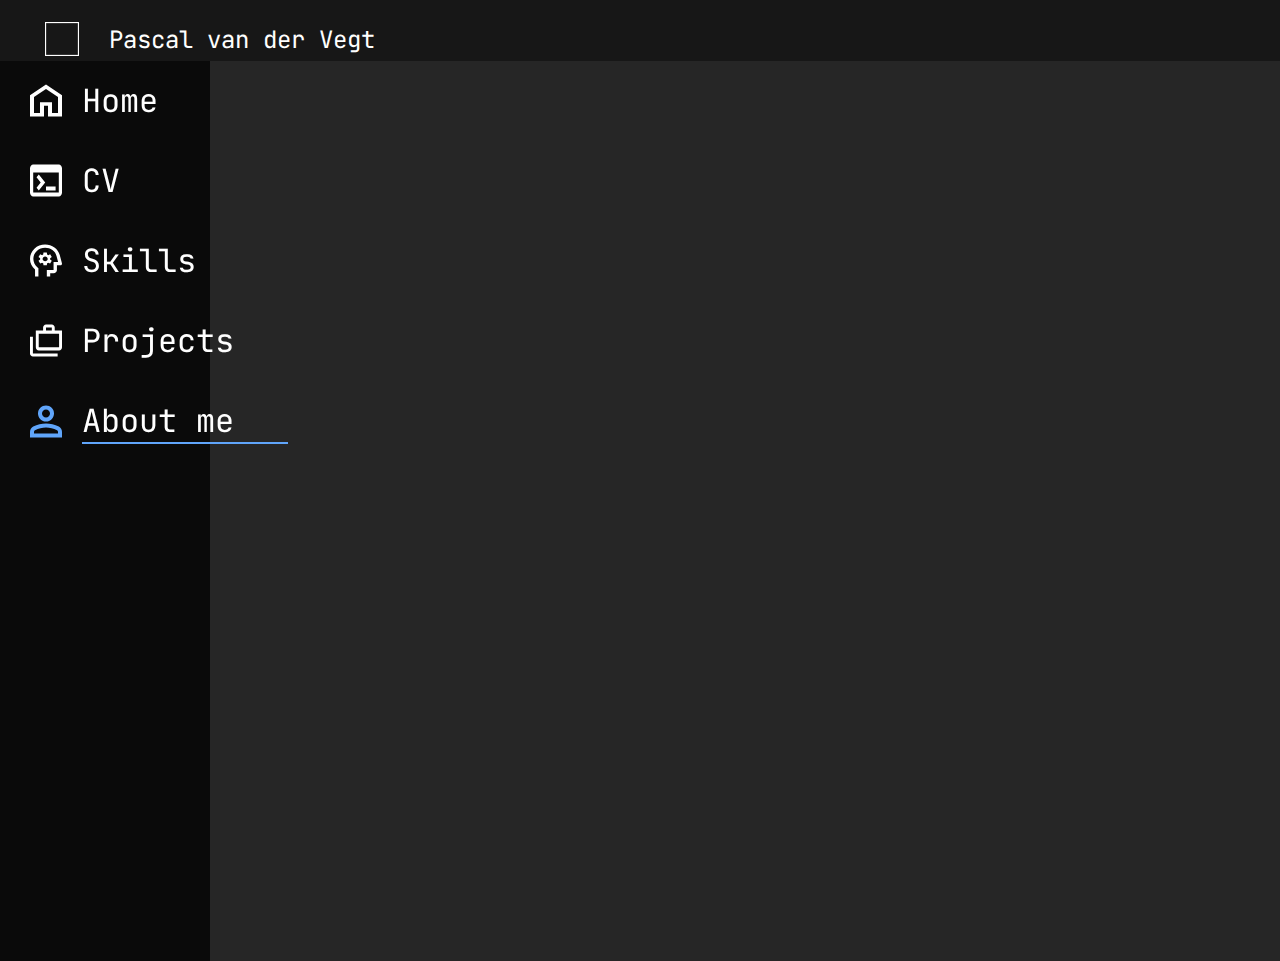
==== aboutme.html @ 91ca8d7b "relatively done not including texts" ====
<!DOCTYPE html>
<html lang="en">

<head>
    <meta charset="UTF-8">
    <meta name="viewport" content="width=device-width, initial-scale=1.0">
    <title>Document</title>
    <link rel="stylesheet" href="style.css">
    <link rel="preconnect" href="https://fonts.googleapis.com">
    <link rel="preconnect" href="https://fonts.gstatic.com" crossorigin>
    <link href="https://fonts.googleapis.com/css2?family=JetBrains+Mono:ital,wght@0,100..800;1,100..800&display=swap"
        rel="stylesheet">
</head>

<body>
    <div class="header">
        <div class="header__section">
            <img class="header__img" src="./img/svg/temp.svg" alt="">
            <h3 class="header__text">Pascal van der Vegt</h3>
        </div>
    </div>
    <main class="main">
        <nav class="navbar">
            <section class="navbar__section">
                <a class="navbar__button navbar__section-button--active" href="./index.html">
                    <img class="navbar__button-img" src="./img/svg/home.svg" alt="">
                    <h2 class="navbar__button-text">Home</h2>
                </a>
                <a class="navbar__button navbar__section-button--active" href="./cv.html">
                    <img class="navbar__button-img" src="./img/svg/cv.svg" alt="">
                    <h2 class="navbar__button-text">CV</h2>
                </a>
                <a class="navbar__button navbar__section-button--active" href="./skills.html">
                    <img class="navbar__button-img" src="./img/svg/skills.svg" alt="">
                    <h2 class="navbar__button-text">Skills</h2>
                </a>
                <a class="navbar__button navbar__section-button--active" href="./projects.html">
                    <img class="navbar__button-img--selected" src="./img/svg/projects.svg" alt="">
                    <h2 class="navbar__button-text">Projects</h2>
                </a>
                <a class="navbar__button navbar__section-button--active" href="./aboutme.html">
                    <img class="navbar__button-img" src="./img/svg/blue/aboutme.svg" alt="">
                    <div class="navbar__button-selected">
                        <h2 class="navbar__button-text">About me</h2>
                        <img src="./img/svg/horizontal.svg" alt="">
                    </div>
                </a>
            </section>
        </nav>
        <div class="main__text">
            <section class="main__section">
                <h1 class="main__title"></h1>
                <article class="main__article">
                </article>
                <article class="main__article">
                    <h2 class="main__article-subtitle"></h2>
                    <p class="main__article-text">
                    </p>
                </article>
                <article class="main__article">
                    <h2 class="main__article-subtitle"></h2>
                    <p class="main__article-text">
                    </p>
                </article>
            </section>
        </div>
    </main>
</body>

</html>
---- style.css ----
/* <uniquifier>: Use a uniquifier for the class name
<weight>: Use a value from 100 to 800 */

/* code for general use and variables */

:root {
  --background: #0a0a0a;
  --surface-dark: #171717;
  --surface-main: #262626;
  --surface-light: #404040;
  --white-on: #ffffff;
  --white-on1: #ffffffd9;
  --white-on2: #ffffff99;
  --black-on: #000000;
  --primary-color: #60a5fa;
  --secondary-color: #e11d48;
  --tertiary-color: #9333ea;
  --success-color: #4ade80;
  --warning-color: #fbbf24;
  --error-color: #f87171;
  --header-one-font-size: 48px;
  --header-two-font-size: 32px;
  --header-three-font-size: 24px;
  --header-four-font-size: 20px;
  --header-five-font-size: 18px;
  --paragraph-font-size: 18px;
}

* {
  font-family: "JetBrains Mono";
  font-weight: 400;
  font-style: normal;
  color: var(--white-on);
  padding: 0;
  margin: 0;
}

h1 {
  font-size: var(--header-one-font-size);
}
h2 {
  font-size: var(--header-two-font-size);
}
h3 {
  font-size: var(--header-three-font-size);
}
h4 {
  font-size: var(--header-four-font-size);
}
h5 {
  font-size: var(--header-five-font-size);
}
p {
  font-size: var(--paragraph-font-size);
}

/* Header | Top of page */

.header {
  width: 100%;
  height: 6.76vh;
  background-color: var(--surface-dark);
  color: var(--white-on);
}

.header__section {
  display: flex;
  justify-content: flex-start;
  align-items: center;
  gap: 30px;
  padding: 22px 0px 17px 45px;
}

.header__img {
  width: 34px;
  height: 34px;
}

.header__text {
}

/* main */

html {
  background-color: var(--surface-main);
}

.main {
  display: flex;
}

/* First navbar */
.navbar {
  width: 16.41vw;
  height: 100vh;
  top: 6.76%;
  background-color: var(--background);
}

.navbar__section {
  display: flex;
  justify-content: center;
  align-items: flex-start;
  flex-direction: column;
  position: sticky;
  top: 0;
}

.navbar__button {
  display: flex;
  gap: 20px;
  padding: 18.5px 60px 18.5px 30px;
  text-decoration: none;
}

.navbar__button-selected {
  display: flex;
  flex-direction: column;
}

.navbar__button--active:hover {
}

.navbar__button-img--selected {
  color: var(--primary-color);
}

.navbar__button-img {
}

.navbar__button-text {
}

/* Second navbar */
.secondnavbar {
  width: 16.93vw;
  height: 100vh;
  background-color: var(--surface-dark);
}

.secondnavbar__section {
  display: flex;
  flex-direction: column;
  padding: 23px 49px 0px 24px;
  position: sticky;
  top: 0;
}

.secondnavbar__button {
  padding: 10px 0px 10px 0px;
  text-decoration: none;
  display: flex;
  align-items: center;
  gap: 15px;
}

.less--padding {
  padding-right: 30px;
}

.secondnavbar__button-img {
}

.secondnavbar__button-text {
}

/* main part */

.main__text {
  background-color: var(--surface-main);
  width: 67vw;
  height: auto;
  color: var(--white-on);
}

.main__section {
  padding: 39px 49px 51px 54px;
}

.main__title {
}

.main__article {
}

.main__article-text {
}

.main__article-img {
  width: 553px;
  height: 238px;
  padding: 16px 0px 16px 0px;
}

.main__article-infobox {
  width: 1100px;
  height: 176px;
  padding: 16px 0px 16px 16px;
  line-height: 30px;
  background-color: var(--surface-light);
}
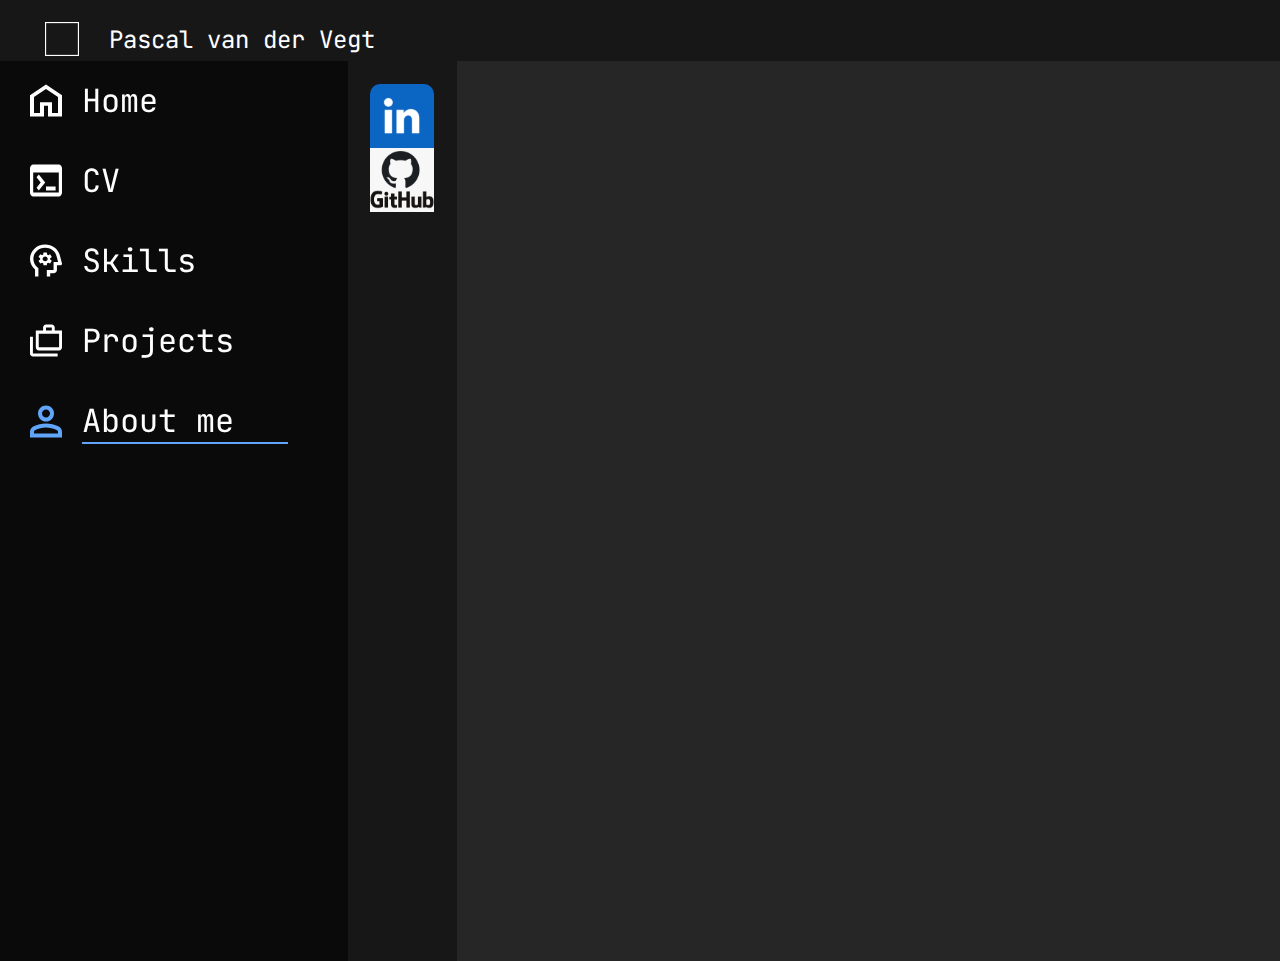
==== commit c20ec131: "im lost" ====
--- a/aboutme.html
+++ b/aboutme.html
@@ -6,6 +6,7 @@
     <meta name="viewport" content="width=device-width, initial-scale=1.0">
     <title>Document</title>
     <link rel="stylesheet" href="style.css">
+    <link rel="stylesheet" href="style_aboutme.css">
     <link rel="preconnect" href="https://fonts.googleapis.com">
     <link rel="preconnect" href="https://fonts.gstatic.com" crossorigin>
     <link href="https://fonts.googleapis.com/css2?family=JetBrains+Mono:ital,wght@0,100..800;1,100..800&display=swap"
@@ -47,6 +48,17 @@
                 </a>
             </section>
         </nav>
+        <nav class="secondnavbar__special">
+            <section class="secondnavbar__special-section">
+                <a class="secondnavbar__special-button"
+                    href="https://www.linkedin.com/in/pascal-van-der-vegt-bb1a90234/" target="_blank">
+                    <img class="secondnavbar__special-image--first" src="./img/svg/image 4.svg" alt="">
+                </a>
+                <a class="secondnavbar__special-button" href="https://github.com/pascal-vegt">
+                    <img src="./img/svg/image 6.svg" alt="">
+                </a>
+            </section>
+        </nav>
         <div class="main__text">
             <section class="main__section">
                 <h1 class="main__title"></h1>
--- a/style.css
+++ b/style.css
@@ -33,6 +33,7 @@
   color: var(--white-on);
   padding: 0;
   margin: 0;
+  box-sizing: border-box;
 }
 
 h1 {
@@ -91,7 +92,7 @@
 
 /* First navbar */
 .navbar {
-  width: 16.41vw;
+  width: auto;
   height: 100vh;
   top: 6.76%;
   background-color: var(--background);
@@ -154,10 +155,6 @@
   gap: 15px;
 }
 
-.less--padding {
-  padding-right: 30px;
-}
-
 .secondnavbar__button-img {
 }
 
@@ -194,7 +191,7 @@
 
 .main__article-infobox {
   width: 1100px;
-  height: 176px;
+  height: auto;
   padding: 16px 0px 16px 16px;
   line-height: 30px;
   background-color: var(--surface-light);
--- a/style_aboutme.css
+++ b/style_aboutme.css
@@ -0,0 +1,29 @@
+* {
+  padding: 0;
+  margin: 0;
+  box-sizing: border-box;
+}
+
+.secondnavbar__special {
+  width: 113px;
+  height: 100vh;
+  background-color: var(--surface-dark);
+}
+
+.secondnavbar__special-image--first {
+  border-radius: 10px 10px 0px 0px;
+}
+
+.secondnavbar__special-section {
+  padding-top: 23px;
+  display: flex;
+  flex-direction: column;
+  align-items: center;
+  justify-content: center;
+  gap: 0px;
+}
+
+.secondnavbar__special-button {
+  height: 64px;
+  width: 64px;
+}
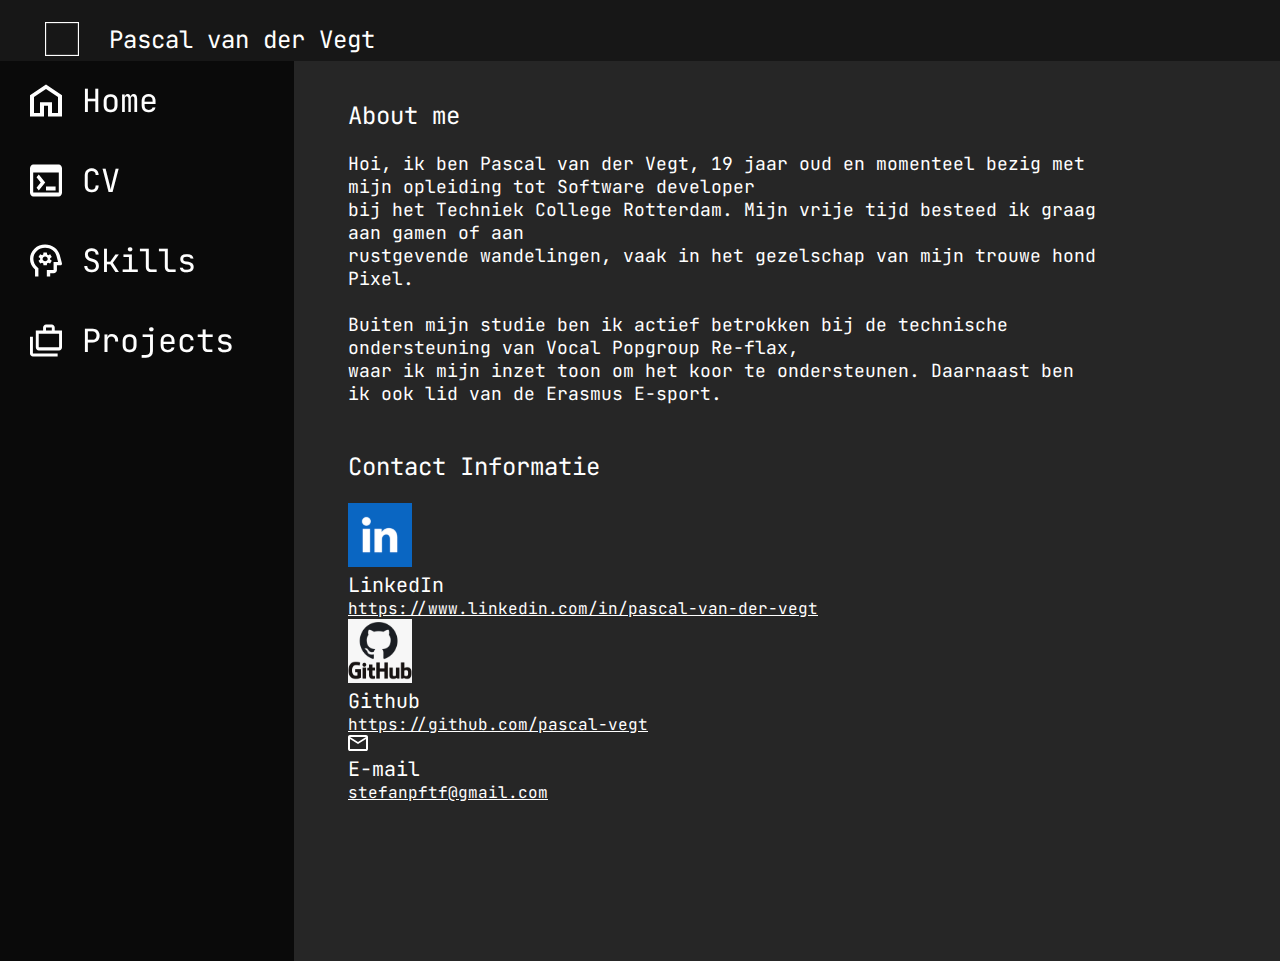
==== commit bd37b580: "portfolio website" ====
--- a/aboutme.html
+++ b/aboutme.html
@@ -6,7 +6,7 @@
     <meta name="viewport" content="width=device-width, initial-scale=1.0">
     <title>Document</title>
     <link rel="stylesheet" href="style.css">
-    <link rel="stylesheet" href="style_aboutme.css">
+    <link rel="stylesheet" href="style_mobile.css">
     <link rel="preconnect" href="https://fonts.googleapis.com">
     <link rel="preconnect" href="https://fonts.gstatic.com" crossorigin>
     <link href="https://fonts.googleapis.com/css2?family=JetBrains+Mono:ital,wght@0,100..800;1,100..800&display=swap"
@@ -29,51 +29,74 @@
                 </a>
                 <a class="navbar__button navbar__section-button--active" href="./cv.html">
                     <img class="navbar__button-img" src="./img/svg/cv.svg" alt="">
-                    <h2 class="navbar__button-text">CV</h2>
+                    <div class="navbar__button-selected">
+                        <h2 class="navbar__button-text">CV</h2>
+                    </div>
                 </a>
                 <a class="navbar__button navbar__section-button--active" href="./skills.html">
                     <img class="navbar__button-img" src="./img/svg/skills.svg" alt="">
                     <h2 class="navbar__button-text">Skills</h2>
                 </a>
                 <a class="navbar__button navbar__section-button--active" href="./projects.html">
-                    <img class="navbar__button-img--selected" src="./img/svg/projects.svg" alt="">
+                    <img class="navbar__button-img" src="./img/svg/projects.svg" alt="">
                     <h2 class="navbar__button-text">Projects</h2>
                 </a>
-                <a class="navbar__button navbar__section-button--active" href="./aboutme.html">
+                <a class="navbar__button navbar__section-button--active hidden" href="./aboutme.html">
                     <img class="navbar__button-img" src="./img/svg/blue/aboutme.svg" alt="">
                     <div class="navbar__button-selected">
                         <h2 class="navbar__button-text">About me</h2>
-                        <img src="./img/svg/horizontal.svg" alt="">
+                        <img class="navbar__button-selected--desktop" src="./img/svg/horizontal.svg" alt="">
                     </div>
-                </a>
-            </section>
-        </nav>
-        <nav class="secondnavbar__special">
-            <section class="secondnavbar__special-section">
-                <a class="secondnavbar__special-button"
-                    href="https://www.linkedin.com/in/pascal-van-der-vegt-bb1a90234/" target="_blank">
-                    <img class="secondnavbar__special-image--first" src="./img/svg/image 4.svg" alt="">
-                </a>
-                <a class="secondnavbar__special-button" href="https://github.com/pascal-vegt">
-                    <img src="./img/svg/image 6.svg" alt="">
                 </a>
             </section>
         </nav>
         <div class="main__text">
             <section class="main__section">
-                <h1 class="main__title"></h1>
-                <article class="main__article">
-                </article>
-                <article class="main__article">
-                    <h2 class="main__article-subtitle"></h2>
-                    <p class="main__article-text">
-                    </p>
-                </article>
-                <article class="main__article">
-                    <h2 class="main__article-subtitle"></h2>
-                    <p class="main__article-text">
-                    </p>
-                </article>
+                <h3>About me</h3><br>
+                <p>
+                    Hoi, ik ben Pascal van der Vegt, 19 jaar oud en momenteel bezig met mijn opleiding tot Software
+                    developer
+                    <br>
+                    bij het Techniek College Rotterdam. Mijn vrije tijd besteed ik graag aan gamen of aan <br>
+                    rustgevende wandelingen, vaak in het gezelschap van mijn trouwe hond Pixel. <br>
+                    <br>
+                    Buiten mijn studie ben ik actief betrokken bij de technische ondersteuning van Vocal Popgroup
+                    Re-flax,
+                    <br>
+                    waar ik mijn inzet toon om het koor te ondersteunen. Daarnaast ben ik ook lid van de Erasmus
+                    E-sport.
+                    <br><br><br>
+                </p>
+                <h3>Contact Informatie</h3><br>
+                <div class="aboutme__object">
+                    <img class="aboutme__image aboutme__image--margin-bottom"
+                        src="./img/svg/image 4.svg" alt="">
+                    <div class="aboutme__objecttext">
+                        <h4>LinkedIn</h4>
+                        <a class="" href="https://www.linkedin.com/in/pascal-van-der-vegt-bb1a90234/" target="_blank">
+                            https://www.linkedin.com/in/pascal-van-der-vegt
+                        </a>
+                    </div>
+                </div>
+                <div class="aboutme__object">
+                    <img class="aboutme__image aboutme__image--margin-bottom"
+                        src="./img/svg/image 6.svg" alt="">
+                    <div class="aboutme__objecttext">
+                        <h4>Github</h4>
+                        <a class="" href="https://github.com/pascal-vegt" target="_blank">
+                            https://github.com/pascal-vegt
+                        </a>
+                    </div>
+                </div>
+                <div class="aboutme__object">
+                    <img class="aboutme__image" src="./img/svg/email.svg" alt="">
+                    <div class="aboutme__objecttext">
+                        <h4>E-mail</h4>
+                        <a href="mailto:stefanpftf@gmail.com">
+                            stefanpftf@gmail.com
+                        </a>
+                    </div>
+                </div>
             </section>
         </div>
     </main>
--- a/style.css
+++ b/style.css
@@ -22,8 +22,33 @@
   --header-two-font-size: 32px;
   --header-three-font-size: 24px;
   --header-four-font-size: 20px;
-  --header-five-font-size: 18px;
+  --header-five-font-size: 16px;
   --paragraph-font-size: 18px;
+}
+
+.font-100 {
+  font-weight: 100;
+}
+.font-200 {
+  font-weight: 200;
+}
+.font-300 {
+  font-weight: 300;
+}
+.font-400 {
+  font-weight: 400;
+}
+.font-500 {
+  font-weight: 500;
+}
+.font-600 {
+  font-weight: 600;
+}
+.font-700 {
+  font-weight: 700;
+}
+.font-800 {
+  font-weight: 800;
 }
 
 * {
@@ -36,6 +61,10 @@
   box-sizing: border-box;
 }
 
+.surface-dark {
+  background-color: var(--surface-dark);
+}
+
 h1 {
   font-size: var(--header-one-font-size);
 }
@@ -55,144 +84,156 @@
   font-size: var(--paragraph-font-size);
 }
 
-/* Header | Top of page */
-
-.header {
-  width: 100%;
-  height: 6.76vh;
-  background-color: var(--surface-dark);
-  color: var(--white-on);
-}
-
-.header__section {
-  display: flex;
-  justify-content: flex-start;
-  align-items: center;
-  gap: 30px;
-  padding: 22px 0px 17px 45px;
-}
-
-.header__img {
-  width: 34px;
-  height: 34px;
-}
-
-.header__text {
-}
-
-/* main */
-
-html {
-  background-color: var(--surface-main);
-}
-
-.main {
-  display: flex;
-}
-
-/* First navbar */
-.navbar {
-  width: auto;
-  height: 100vh;
-  top: 6.76%;
-  background-color: var(--background);
-}
-
-.navbar__section {
-  display: flex;
-  justify-content: center;
-  align-items: flex-start;
-  flex-direction: column;
-  position: sticky;
-  top: 0;
-}
-
-.navbar__button {
-  display: flex;
-  gap: 20px;
-  padding: 18.5px 60px 18.5px 30px;
-  text-decoration: none;
-}
-
-.navbar__button-selected {
-  display: flex;
-  flex-direction: column;
-}
-
-.navbar__button--active:hover {
-}
-
-.navbar__button-img--selected {
-  color: var(--primary-color);
-}
-
-.navbar__button-img {
-}
-
-.navbar__button-text {
-}
-
-/* Second navbar */
-.secondnavbar {
-  width: 16.93vw;
-  height: 100vh;
-  background-color: var(--surface-dark);
-}
-
-.secondnavbar__section {
-  display: flex;
-  flex-direction: column;
-  padding: 23px 49px 0px 24px;
-  position: sticky;
-  top: 0;
-}
-
-.secondnavbar__button {
-  padding: 10px 0px 10px 0px;
-  text-decoration: none;
-  display: flex;
-  align-items: center;
-  gap: 15px;
-}
-
-.secondnavbar__button-img {
-}
-
-.secondnavbar__button-text {
-}
-
-/* main part */
-
-.main__text {
-  background-color: var(--surface-main);
-  width: 67vw;
-  height: auto;
-  color: var(--white-on);
-}
-
-.main__section {
-  padding: 39px 49px 51px 54px;
-}
-
-.main__title {
-}
-
-.main__article {
-}
-
-.main__article-text {
-}
-
-.main__article-img {
-  width: 553px;
-  height: 238px;
-  padding: 16px 0px 16px 0px;
-}
-
-.main__article-infobox {
-  width: 1100px;
-  height: auto;
-  padding: 16px 0px 16px 16px;
-  line-height: 30px;
-  background-color: var(--surface-light);
-}
+@media only screen and (min-width: 720px) {
+  /* Header | Top of page */
+
+  .header {
+    width: 100%;
+    height: 6.76vh;
+    background-color: var(--surface-dark);
+    color: var(--white-on);
+  }
+
+  .header__section {
+    display: flex;
+    justify-content: flex-start;
+    align-items: center;
+    gap: 30px;
+    padding: 22px 0px 17px 45px;
+  }
+
+  .header__img {
+    width: 34px;
+    height: 34px;
+  }
+
+  .header__text {
+  }
+
+  /* main */
+
+  html {
+    background-color: var(--surface-main);
+  }
+
+  .main {
+    display: flex;
+  }
+
+  /* First navbar */
+  .navbar {
+    width: auto;
+    height: 100vh;
+    top: 0;
+    background-color: var(--background);
+    position: sticky;
+  }
+
+  .navbar__section {
+    display: flex;
+    justify-content: center;
+    align-items: flex-start;
+    flex-direction: column;
+    position: sticky;
+    top: 0;
+  }
+
+  .navbar__button {
+    display: flex;
+    gap: 20px;
+    padding: 18.5px 60px 18.5px 30px;
+    text-decoration: none;
+  }
+
+  .navbar__button-selected {
+    display: flex;
+    flex-direction: column;
+  }
+
+  .navbar__button-img--selected {
+    color: var(--primary-color);
+  }
+
+  .navbar__button-img {
+  }
+
+  .navbar__button-text {
+  }
+
+  .navbar__aboutme--mobile {
+    display: none;
+  }
+
+  .navbar__button-selected--desktop {
+    display: block;
+  }
+
+  /* Second navbar */
+  .secondnavbar {
+    width: 16.93vw;
+    height: 100vh;
+    background-color: var(--surface-dark);
+  }
+
+  .secondnavbar__section {
+    display: flex;
+    flex-direction: column;
+    padding: 23px 49px 0px 24px;
+    position: sticky;
+    top: 0;
+  }
+
+  .secondnavbar__button {
+    padding: 10px 0px 10px 0px;
+    text-decoration: none;
+    display: flex;
+    align-items: center;
+    gap: 15px;
+  }
+
+  .secondnavbar__button-img {
+  }
+
+  .secondnavbar__button-text {
+  }
+
+  /* main part */
+
+  .main__text {
+    background-color: var(--surface-main);
+    width: 67vw;
+    height: auto;
+    color: var(--white-on);
+  }
+
+  .main__section {
+    padding: 39px 49px 51px 54px;
+  }
+
+  .main__title {
+  }
+
+  .main__article {
+  }
+
+  .main__article-text {
+  }
+
+  .main__article-img {
+    width: 553px;
+    height: 238px;
+    padding: 16px 0px 16px 0px;
+  }
+
+  .main__article-infobox {
+    width: 1100px;
+    height: auto;
+    padding: 16px 0px 16px 16px;
+    line-height: 30px;
+    background-color: var(--surface-light);
+  }
+
+  .hidden {
+    display: none;
+  }
+}
--- a/style_mobile.css
+++ b/style_mobile.css
@@ -0,0 +1,422 @@
+* {
+  padding: 0;
+  margin: 0;
+  box-sizing: border-box;
+}
+
+@media only screen and (max-width: 720px) {
+  /* top of screen */
+
+  .header {
+    width: 100vw;
+    height: 15vh;
+    background-color: var(--background);
+    color: var(--white-on);
+    position: fixed;
+    z-index: 1;
+    top: 0;
+  }
+
+  .header__section {
+    height: 100%;
+    display: flex;
+    align-items: center;
+    justify-content: center;
+    gap: 50px;
+  }
+
+  .header__img {
+    width: 96px;
+    height: 96px;
+  }
+
+  .header__text {
+    font-size: var(--header-two-font-size);
+  }
+
+  /* main */
+
+  html {
+    background-color: var(--surface-main);
+  }
+
+  .main {
+    display: flex;
+    flex-direction: column-reverse;
+  }
+
+  /* First navbar */
+  .navbar {
+    height: 13.75vh;
+    width: 100vw;
+    background-color: var(--background);
+    position: fixed;
+    z-index: 1;
+    bottom: 0;
+  }
+
+  .navbar__section {
+    display: flex;
+    width: 720px;
+    height: 154px;
+    padding-bottom: 5px;
+    justify-content: center;
+    align-items: center;
+    gap: 68px;
+    flex-shrink: 0;
+  }
+
+  .navbar__button {
+    text-decoration: none;
+    display: flex;
+    align-items: center;
+    flex-direction: column;
+    gap: 15px;
+  }
+
+  .navbar__button-selected {
+  }
+
+  .navbar__button-img--selected {
+    color: var(--primary-color);
+  }
+
+  .navbar__button-img {
+    width: 65px;
+    height: 65px;
+  }
+
+  .navbar__button-text {
+    font-size: var(--header-five-font-size);
+  }
+
+  .navbar__button-selected--desktop {
+    display: none;
+  }
+
+  .navbar__aboutme--mobile {
+    display: block;
+  }
+  /* Second navbar */
+  .secondnavbar {
+    background-color: var(--surface-main);
+    width: 100vw;
+    height: 71.25vh;
+    position: relative;
+    top: 15vh;
+    position: absolute;
+  }
+
+  .secondnavbar__section {
+    display: flex;
+    flex-direction: column;
+    padding: 23px 49px 0px 24px;
+    position: sticky;
+    top: 0;
+  }
+
+  .secondnavbar__button {
+    padding: 10px 0px 10px 0px;
+    text-decoration: none;
+    display: flex;
+    align-items: center;
+    gap: 15px;
+  }
+
+  .secondnavbar__button-img {
+  }
+
+  .secondnavbar__button-text {
+    font-size: var(--header-two-font-size);
+  }
+
+  .secondnavbar__button-text::before {
+    content: "> ";
+  }
+
+  .front {
+    z-index: 1;
+  }
+  /* main text area */
+
+  .main__text {
+    color: var(--white-on);
+    width: 100vw;
+    height: 71.25vh;
+    position: relative;
+    top: 15vh;
+    background-color: var(--surface-dark);
+  }
+
+  .main__section {
+    margin: 20px;
+  }
+
+  .main__title {
+  }
+
+  .main__article {
+    background-color: var(--surface-dark);
+  }
+
+  .main__article-text {
+  }
+
+  .main__article-img {
+  }
+
+  .main__article-infobox {
+    background-color: var(--surface-light);
+  }
+
+  .aboutme__object {
+  }
+
+  .aboutme__image {
+  }
+
+  .aboutme__objecttext {
+  }
+
+  .aboutme__overlay {
+    display: none;
+  }
+
+  .main__skills-text {
+    padding: 39px 49px 51px 54px;
+    box-shadow: 8px 8px 10px 0px rgba(0, 0, 0, 0.25) inset;
+    background-color: var(--surface-main);
+  }
+
+  .skills__section {
+  }
+
+  .skills__article-3x2 {
+    display: flex;
+    width: auto;
+    justify-content: center;
+    align-items: center;
+    gap: 53px;
+    flex-wrap: wrap;
+    padding: 26.5px 0px 26.5px 0px;
+  }
+
+  .skills__individual {
+    width: 400px;
+    height: 100px;
+    background-color: var(--surface-light);
+    border-radius: 15px;
+    padding: 10px;
+    display: flex;
+    justify-content: center;
+    align-items: center;
+    box-shadow: 8px 8px 10px 0px rgba(0, 0, 0, 0.25);
+  }
+
+  .secondnavbar--away {
+    background-color: var(--surface-main);
+  }
+
+  .hidden {
+    display: block;
+  }
+
+  .aboutme__overlay {
+    position: fixed;
+    z-index: -10;
+  }
+  .aboutme__overlay-article {
+    display: none;
+  }
+
+  .main__homepage {
+    margin-top: 15vh;
+  }
+
+  .main__homepage-profile-image {
+    width: 160px;
+    height: 160px;
+    position: absolute;
+    z-index: 1;
+    margin: 282px 1344px 728px 101px;
+    background-color: var(--white-on);
+    top: 0;
+    border-radius: 90px;
+  }
+
+  .main__homepage-profile-banner {
+    width: 90%;
+    height: 187px;
+    box-shadow: 0px 4px 40px 0px rgba(0, 0, 0, 0.25) inset;
+    margin: 20px 40px 0px 40px;
+  }
+
+  .main__homepage-profile-image--default {
+    background-image: url(./img/defaultpicture.png);
+  }
+
+  .main__homepage-profile-banner--default {
+    background-image: url(./img/defaultbanner.png);
+  }
+
+  .main {
+    background-color: var(--surface-dark);
+  }
+
+  .main__homepage {
+    display: flex;
+    flex-direction: column;
+    height: 71.25vh;
+    padding: 20px;
+    margin-bottom: 25.75vh;
+  }
+
+  .main__homepage-profile {
+    background-color: var(--surface-main);
+    height: 27vh;
+  }
+
+  .main__homepage-profile-text {
+    padding-top: 10px;
+    margin-top: 25px;
+    margin-left: 104px;
+    display: flex;
+    flex-direction: column;
+    height: 40%;
+    justify-content: space-between;
+  }
+
+  .main__homepage-profile-text--together {
+    display: flex;
+    gap: 20px;
+  }
+
+  .main__homepage-profile-text--together h2 {
+    width: 100%;
+  }
+
+  .subsidiary__section {
+    display: flex;
+    flex-direction: column;
+    margin-top: 48px;
+    gap: 48px;
+  }
+
+  .subsidiary__section-primary {
+    background-color: var(--surface-main);
+    width: 100%;
+    height: 288px;
+  }
+
+  .subsidiary__section-secondary {
+    background-color: var(--surface-main);
+    width: 100%;
+    height: 288px;
+  }
+
+  .subsidiary__section-primary-skills {
+    width: 80%;
+    height: 80%;
+    display: flex;
+    flex-flow: wrap;
+    justify-content: space-around;
+    align-items: flex-start;
+    align-content: stretch;
+    margin: 10px 0px 0px 60px;
+  }
+
+  .subsidiary__section-title {
+    display: block;
+    height: fit-content;
+    width: fit-content;
+  }
+
+  .subsidiary__section-title h2 {
+    padding: 15px 0px 0px 16px;
+  }
+
+  .aboutme__button {
+    display: none;
+  }
+
+  .skills__individual {
+    width: 250px;
+    height: 75px;
+    background-color: var(--surface-light);
+    border-radius: 15px;
+    padding: 10px;
+    display: flex;
+    justify-content: center;
+    align-items: center;
+    box-shadow: 8px 8px 10px 0px rgba(0, 0, 0, 0.25);
+  }
+  .project__individual {
+    width: 500px;
+    height: 60px;
+    margin: 20px 0px 20px 20px;
+    background-color: var(--surface-light);
+    border-radius: 15px;
+    padding: 10px;
+    display: flex;
+    justify-content: center;
+    align-items: center;
+    box-shadow: 8px 8px 10px 0px rgba(0, 0, 0, 0.25);
+  }
+
+  .main__skills-text {
+    padding: 39px 49px 51px 54px;
+    box-shadow: 8px 8px 10px 0px rgba(0, 0, 0, 0.25) inset;
+    margin: 190px 0px 170px 0px;
+  }
+
+  .aboutme__overlay {
+    position: fixed;
+    height: 110%;
+    width: 100%;
+    z-index: 10;
+    justify-content: center;
+    align-items: center;
+    background-color: rgba(0, 0, 0, 0.33);
+  }
+
+  .aboutme__active {
+    display: flex;
+    position: fixed;
+    height: 110%;
+    width: 100%;
+    z-index: 1;
+    justify-content: center;
+    align-items: center;
+    background-color: rgba(0, 0, 0, 0.33);
+  }
+
+  .aboutme__inactive {
+    display: none;
+  }
+
+  .aboutme__article {
+    background-color: var(--surface-light);
+    padding: 45px;
+    border-radius: 10px;
+  }
+
+  .aboutme__image {
+    width: 32px;
+    height: 32px;
+    border-radius: 2px;
+    color: var(--white-on);
+  }
+
+  .aboutme__image--margin-bottom {
+    margin-bottom: 50px;
+  }
+
+  .aboutme__object {
+    display: flex;
+    flex-direction: row;
+    gap: 45px;
+  }
+
+  .aboutme__objecttext {
+  }
+}
